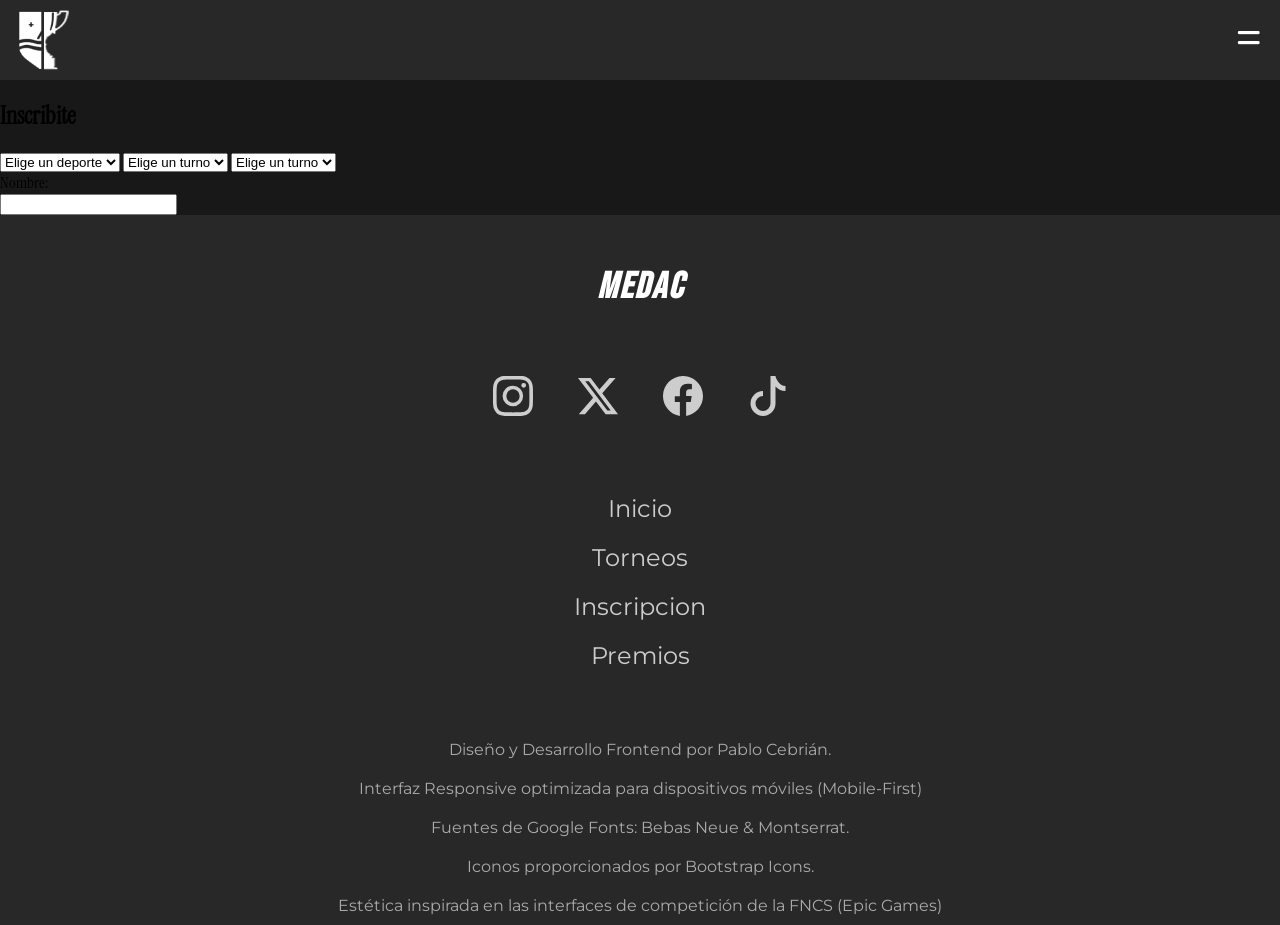
==== inscripcion.html @ 7f5a73b0 "pag torneo y empezar inscripcion" ====
<!DOCTYPE html>
<html lang="en">
<head>
    <meta charset="UTF-8">
    <meta name="viewport" content="width=device-width, initial-scale=1.0">
    <title>Torneo Medac</title>
    <link rel="stylesheet" href="styles.css">

    <!--FUENTES-->
    <link rel="preconnect" href="https://fonts.googleapis.com">
    <link rel="preconnect" href="https://fonts.gstatic.com" crossorigin>
    <link href="https://fonts.googleapis.com/css2?family=Bebas+Neue&family=Instrument+Serif:ital@0;1&family=Montserrat:ital,wght@0,100..900;1,100..900&family=Oswald:wght@200..700&family=Staatliches&display=swap" rel="stylesheet">
</head>
<body>
    <header class="header">
        <div class="header__image">
            <img src="img/logo.png" class="header__image" alt="">
        </div>
        <nav class="header__nav">
            <input type="checkbox" id="nav-checkbox">
            <label class="header__nav-button" for="nav-checkbox">=</label>
            <ul class="header__list-nav">
                <li class="header__list-item"><a href="index.html">Inicio</a></li>
                <li class="header__list-item"><a href="#">Torneos</a></li>
                <li class="header__list-item"><a href="">Inscripcion</a></li>
                <li class="header__list-item"><a href="">Premios</a></li>
            </ul>
        </nav>
    </header>

    <main>
        <form action="">
            <h2>Inscribite</h2>
            <select name="" id="">
                <option selected disabled hidden value="">Elige un deporte</option>
                <option value="">Futbol Sala</option>
                <option value="">Volleyball</option>
                <option value="">Baloncesto</option>
                <option value="">Pickelball</option>
            </select>

            <select name="" id="">
                <option selected disabled hidden value="">Elige un turno</option>
                <option value="">Mañanas</option>
                <option value="">Tardes</option>
            </select>

            <select name="" id="">
                <option selected disabled hidden value="">Elige un turno</option>
                <option value="">Mañanas</option>
                <option value="">Tardes</option>
            </select>

            <p>Nombre: </p>
            <input type="text">
        </form>
    </main>

    <footer>
        <div class="fotter--media">
            <h3>MEDAC</h3>
            <div class="media--icons">
                <a href="" class="media--enlace ig"><svg xmlns="http://www.w3.org/2000/svg" width="40" height="40" fill="currentColor" class="bi bi-instagram" viewBox="0 0 16 16">
<path d="M8 0C5.829 0 5.556.01 4.703.048 3.85.088 3.269.222 2.76.42a3.9 3.9 0 0 0-1.417.923A3.9 3.9 0 0 0 .42 2.76C.222 3.268.087 3.85.048 4.7.01 5.555 0 5.827 0 8.001c0 2.172.01 2.444.048 3.297.04.852.174 1.433.372 1.942.205.526.478.972.923 1.417.444.445.89.719 1.416.923.51.198 1.09.333 1.942.372C5.555 15.99 5.827 16 8 16s2.444-.01 3.298-.048c.851-.04 1.434-.174 1.943-.372a3.9 3.9 0 0 0 1.416-.923c.445-.445.718-.891.923-1.417.197-.509.332-1.09.372-1.942C15.99 10.445 16 10.173 16 8s-.01-2.445-.048-3.299c-.04-.851-.175-1.433-.372-1.941a3.9 3.9 0 0 0-.923-1.417A3.9 3.9 0 0 0 13.24.42c-.51-.198-1.092-.333-1.943-.372C10.443.01 10.172 0 7.998 0zm-.717 1.442h.718c2.136 0 2.389.007 3.232.046.78.035 1.204.166 1.486.275.373.145.64.319.92.599s.453.546.598.92c.11.281.24.705.275 1.485.039.843.047 1.096.047 3.231s-.008 2.389-.047 3.232c-.035.78-.166 1.203-.275 1.485a2.5 2.5 0 0 1-.599.919c-.28.28-.546.453-.92.598-.28.11-.704.24-1.485.276-.843.038-1.096.047-3.232.047s-2.39-.009-3.233-.047c-.78-.036-1.203-.166-1.485-.276a2.5 2.5 0 0 1-.92-.598 2.5 2.5 0 0 1-.6-.92c-.109-.281-.24-.705-.275-1.485-.038-.843-.046-1.096-.046-3.233s.008-2.388.046-3.231c.036-.78.166-1.204.276-1.486.145-.373.319-.64.599-.92s.546-.453.92-.598c.282-.11.705-.24 1.485-.276.738-.034 1.024-.044 2.515-.045zm4.988 1.328a.96.96 0 1 0 0 1.92.96.96 0 0 0 0-1.92m-4.27 1.122a4.109 4.109 0 1 0 0 8.217 4.109 4.109 0 0 0 0-8.217m0 1.441a2.667 2.667 0 1 1 0 5.334 2.667 2.667 0 0 1 0-5.334"/>
</svg></a>
                <a href="" class="media--enlace"> <svg xmlns="http://www.w3.org/2000/svg" width="40" height="40" fill="currentColor" class="bi bi-twitter-x" viewBox="0 0 16 16">
<path d="M12.6.75h2.454l-5.36 6.142L16 15.25h-4.937l-3.867-5.07-4.425 5.07H.316l5.733-6.57L0 .75h5.063l3.495 4.633L12.601.75Zm-.86 13.028h1.36L4.323 2.145H2.865z"/>
</svg></a>
                <a href="" class="media--enlace"><svg xmlns="http://www.w3.org/2000/svg" width="40" height="40" fill="currentColor" class="bi bi-facebook" viewBox="0 0 16 16">
<path d="M16 8.049c0-4.446-3.582-8.05-8-8.05C3.58 0-.002 3.603-.002 8.05c0 4.017 2.926 7.347 6.75 7.951v-5.625h-2.03V8.05H6.75V6.275c0-2.017 1.195-3.131 3.022-3.131.876 0 1.791.157 1.791.157v1.98h-1.009c-.993 0-1.303.621-1.303 1.258v1.51h2.218l-.354 2.326H9.25V16c3.824-.604 6.75-3.934 6.75-7.951"/>
</svg></a>
                <a href="" class="media--enlace"><svg xmlns="http://www.w3.org/2000/svg" width="40" height="40" fill="currentColor" class="bi bi-tiktok" viewBox="0 0 16 16">
<path d="M9 0h1.98c.144.715.54 1.617 1.235 2.512C12.895 3.389 13.797 4 15 4v2c-1.753 0-3.07-.814-4-1.829V11a5 5 0 1 1-5-5v2a3 3 0 1 0 3 3z"/>
</svg></a>
            </div>
        </div>

        <div class="footer--cuerpo">
            <a href="" class="footer--link">Inicio</a>
            <a href="" class="footer--link">Torneos</a>
            <a href="" class="footer--link">Inscripcion</a>
            <a href="" class="footer--link">Premios</a>
        </div>

        <div class="footer--creditos">
            <p>Diseño y Desarrollo Frontend por Pablo Cebrián.</p>
            <p>Interfaz Responsive optimizada para dispositivos móviles (Mobile-First)</p>
            <p>Fuentes de Google Fonts: Bebas Neue & Montserrat.</p>
            <p>Iconos proporcionados por Bootstrap Icons.</p>
            <p>Estética inspirada en las interfaces de competición de la FNCS (Epic Games)</p>
        </div>
    </footer>
</body>
</html>
---- styles.css ----
.instrument-serif-regular {
    font-family: "Instrument Serif", serif;
    font-weight: 400;
    font-style: normal;
}

.instrument-serif-regular-italic {
    font-family: "Instrument Serif", serif;
    font-weight: 400;
    font-style: italic;
}


body {
    font-family: "Instrument Serif";
    background-color: #f00;
    background-color: #181818;
    
}

body, header, ul, li, nav, p, div, a {
    margin: 0;
    padding: 0;
    box-sizing: border-box;
}


/*-----HEADER-------*/
.header {
    display: flex;
    width: 100vw;
    height: 80px;
    justify-content: space-between;
    align-items: center;
    font-size: 3rem;
    background-color: #282828;
    z-index: 1;
    
}

.header__image {
    display: grid;
    width: 64px;
    margin-left: 5px;
}



.header__nav-button {
    font-weight: 800;
    color: #fff;
    margin-right: 20px;
}

#nav-checkbox{
    display: none;
    color: white;
}

.header__list-nav {
    display: none;
    list-style: none;
    position: absolute;

}

label {
    font-weight: 700;
}

#nav-checkbox:checked ~ .header__list-nav {
    font-family: "Bebas Neue";
    width: 100%;
    height: 80vh;
    background-color: #383838;
    display: flex;
    position: absolute;
    flex-direction: column;
    justify-content: space-evenly;
    top: 80px;
    left: 0;
    z-index: 1;
}

.header__list-item {
    text-align: center;
    margin: 30px 0px;
    justify-content: space-around;
    width: 100%;
    padding: 0;
    margin: 0;
}

.header__list-item a {
    display: block;
    text-decoration: none;
    color: #ddd;
    box-sizing: border-box;
    padding: 15px;
    width: 100%;
    
}

/*-----HEADER-------*/


/*-----INICIO-------*/
    /*-----PORTADA-------*/
.portada {
    font-family: "Bebas Neue", sans-serif;
    display: flex;
    flex-direction: column;
    background-image: 
    linear-gradient(to top, #181818 12% , #0000 60%), 
    url('img/bg_hor_inicio.png');
    background-color: #181818;
    background-position: 51% -300%;
    background-size: 300%;
    background-repeat: no-repeat;
    width: 100%;
    min-height: 80vh;
}

.portada__texto {
    margin: auto;
    display: flex;
    flex-direction: column;
    margin-bottom: 7%;
}

.portada__texto h2 {

    font-size: 2.9em;
    padding: 20px;
    padding-bottom: 0;
    margin: 0;
    letter-spacing: 3px;
    text-wrap: pretty;
    text-align: center;
    color: #fff;
}

.portada__texto p {
    font-size: 1.7em;
    font-weight: 100;
    margin-top: 10px;
    padding: 0px 50px;
    text-wrap: pretty;
    text-align: center;
    color: #fff;
}

.portada__boton {
    font-family: "Bebas Neue", sans-serif;
    font-size: 1.8em;
    background-color: #eee; 
    width: 50%;
    padding: 5px 0;
    color: #000;
    border-radius: 20px;
    margin: auto;
    margin-top: 20px;
}
    /*-----PORTADA-------*/
    /*-----CUERPO-------*/

.inicio__cuerpo {
    display: flex;
    flex-direction: column;
    margin: 30px 0;
}
.inicio-seccion {
    width: 100%;
    font-family: "Staatliches", sans-serif;
    margin-bottom: 30px;
}

.seccion__titulo {
    margin: 5px 20px;
    color: #fff;
    font-size: 2em;
    font-weight: 500;
}

.inicio--carrusel {
    display: flex;
    width: 100%;
    overflow-x: auto;
    scroll-snap-type: x mandatory;
    scroll-snap-align: center;
}

.proximo-torneo {
    display: flex;
    flex-direction: column;
    margin: 100px;
    width: 90vw;
    min-width: 90%;
    height: 65vh;
    margin: 20px 10px 20px 8px;
    border-radius: 20px;
    box-shadow: 0 0 15px #aaa;
    text-decoration: none;
}


.torneo__img {
    height: 65%;
    width: 100%;
    background-position: 60% 50%;
    background-size: cover;
    border-radius: 20px 20px 0 0;
}
.torneo__img1 {
    background-image: url(img/futsal_img.png);
}
.torneo__img2 {
    background-image: url(img/baloncesto_img.png);
    background-position: 50% 50%;
}
.torneo__img3 {
    background-image: url(img/volleyball_img.png);
}

.torneo--turno {
    background-color: #f4f4f4;
    color: #181818;
    width: 25%;
    font-size: 1.3em;
    text-align: center;
    border-radius: 5px;
    padding: 3px;
    margin: 20px;
}

.torneo__info {
    height: 35%;
    background-color: #444;
    display: flex;
    flex-direction: column;
    color: #fff;
    border-radius: 0 0 20px 20px;
}

.info--titulo {
    font-size: 1.8em;
    margin: 2% 5%;
    margin-bottom: 1%;
}

.info--fecha {
    font-size: 1.2em;
    font-weight: 100;
    margin: 1% 5%;
    margin-bottom: 1%;
}

.deporteNumero {
    display: flex;
    padding: 0;
    margin: 0;
}

.deporteNumero h4 {
    font-size: 1.55em;
    padding: 5px;
    border-radius: 5px;
    background-color: #fff;
    color: #000;
    margin: 1% 5%;
    margin-right: 1%;
}

.deporteNumero h4:last-child {
    background-color:#0000;
    color: #ddd;
    font-size: 1.4em;

}


.seccion2--cuerpo {
    display: flex;
    width: 100%;
    flex-direction: column;
    padding: 10px;
    background: linear-gradient(to bottom, #444, #181818);
}

.seccion2--img {
    background-image: url(img/premios.png);
    margin: auto;
    margin-bottom: 10px;
    width: 95%;
    height: 25vh;
    background-size: cover;
    background-position: center;
    margin: 10px auto;
    border-radius: 10px;
}

.seccion2--cuerpo h4 {
    color: #fff;
    font-size: 2.3em;
    margin-top: 10px;
    margin-bottom: 10px;
    font-weight: 500;
    text-align: center;
}

.seccion2--cuerpo p {
    font-family: "Montserrat";
    color: #cdcdcd;
    text-align: center;
    margin: 10px;
    font-size: 1.3rem;
}
    /*-----CUERPO-------*/
    
    /*-----FOOTER-------*/
footer {
    display: flex;
    flex-direction: column;
    width: 100%;
    color: #aaa;
    background-color: #282828;
    font-family: "Montserrat";
}

.fotter--media h3 {
    color: #fff;
    width: 100%;
    font-size: 2.3rem;
    font-style: italic;
    font-family: "Bebas Neue";
    text-align: center;
    margin: 50px 0;
    letter-spacing: 2px;
}

.media--icons {
    width: 100%;
    display: flex;
    justify-content: center;
}
    
.media--enlace {
    display: grid;
    place-items: center;
    margin: 10px 15px;
    width: 55px;
    height: 55px;
    color: #cdcdcd;
}

.media--enlace:hover {
    background-color: blue;
}

.footer--cuerpo{
    display: flex;
    flex-direction: column;
    margin: 50px 0;
}

.footer--link {
    text-decoration: none;
    margin: auto;
    color: #cdcdcd;
    font-size: 1.5em;
    padding: 10px;
}

.footer--creditos {
    display: flex;
    flex-direction: column;
}

.footer--creditos p {
    text-align: center;
    margin: 10px;
}
    /*-----FOOTER-------*/
/*-----INICIO-------*/

/*-----TORNEOS-------*/
.deportes__list {
    font-family: "Bebas Neue";
    font-size: 1.3rem;
    display: flex;
    flex-wrap: wrap;
    color: #181818;
    padding: 10px 0;
    background: linear-gradient(to right, #131313, #999);
    min-height: 20px;
    gap: 20px;
}

.deportes__list--item {
    display: flex;
    justify-content: center;
    padding: 0;
    overflow: hidden;
    list-style: none;
    background-color: #efefef;
    border-radius: 5px;
    margin: auto 20px;
    flex-grow: 1;
    flex-shrink: 1;
    flex-basis: 40%;
}

.deportes__list--item label{
    width: 100%;
    height: 100%;
    text-align: center;
    padding: 2px;
}

.seleccion--turnos {
    display: flex;
    background-color: #aaa;
    margin-top: 10px;
    padding: 10px;
    font-size: 1.3rem;
    
}

.seleccion--turnos label {
    margin: auto;
    background-color: #efefef;
    font-family: "Bebas Neue";
    padding: 10px 20px;
    border-radius: 5px;
}


#turno-manana:checked ~ .seleccion__deportes .seleccion--turnos label[for="turno-manana"],
#turno-tarde:checked ~ .seleccion__deportes .seleccion--turnos label[for="turno-tarde"] {
    background-color: #ffcc00;
    color: black;
}


#ver-futbol:checked ~ .seleccion__deportes .deportes__list--item:has([for="ver-futbol"]),
#ver-volley:checked ~ .seleccion__deportes .deportes__list--item:has([for="ver-volley"]),
#ver-baloncesto:checked ~ .seleccion__deportes .deportes__list--item:has([for="ver-baloncesto"]),
#ver-pickelball:checked ~ .seleccion__deportes .deportes__list--item:has([for="ver-pickelball"]) {
    background-color: #ffcc00;
    color: black;
}

    /*-----TABLAS-------*/
.seccion__tablas {
    display: none;
    color: white;
    font-family: "Montserrat";
    margin: 0 10px;
}



#turno-tarde:checked ~ #ver-futbol:checked ~ .seccion__tablas.futbol.tarde,
#turno-manana:checked ~ #ver-volley:checked ~ .seccion__tablas.volley.mananas,
#turno-tarde:checked ~ #ver-volley:checked ~ .seccion__tablas.volley.tarde,
#turno-manana:checked ~ #ver-baloncesto:checked ~ .seccion__tablas.baloncesto.mananas,
#turno-tarde:checked ~ #ver-baloncesto:checked ~ .seccion__tablas.baloncesto.tarde,
#turno-manana:checked ~ #ver-pickelball:checked ~ .seccion__tablas.pickelball.mananas,
#turno-tarde:checked ~ #ver-pickelball:checked ~ .seccion__tablas.pickelball.tarde,
#turno-manana:checked ~ #ver-futbol:checked ~ .seccion__tablas.futbol.mananas {
    display: block;
}

.seccion__tablas h2 {
    color: #efefef;
    font-family: "Bebas Neue";
    text-align: center;
    font-size: 2.6em;
}

.tabla__clasificacion {
    border-collapse: collapse; 
    width: 100%; 
    text-align: center;
}

.tabla__clasificacion thead th {
    font-size: 1.1rem;
    height: 50px;
    background-color: #444;
}

.tabla__clasificacion th{
    padding: 5px 10px;
}
.tabla__clasificacion td {
    height: 70px;
}

.tabla__clasificacion--cuerpo tr td:first-child{
    font-family: "Bebas Neue";
    font-size: 2em;
}

.tabla__clasificacion--cuerpo tr:first-child td:first-child{
    box-shadow: inset 5px 0 0 0 #0f0;
}

.tabla__clasificacion--cuerpo tr:last-child td:first-child{
    box-shadow: inset 5px 0 0 0 #f00;
}


    /*-----TABLAS-------*/


/*-----TORNEOS-------*/
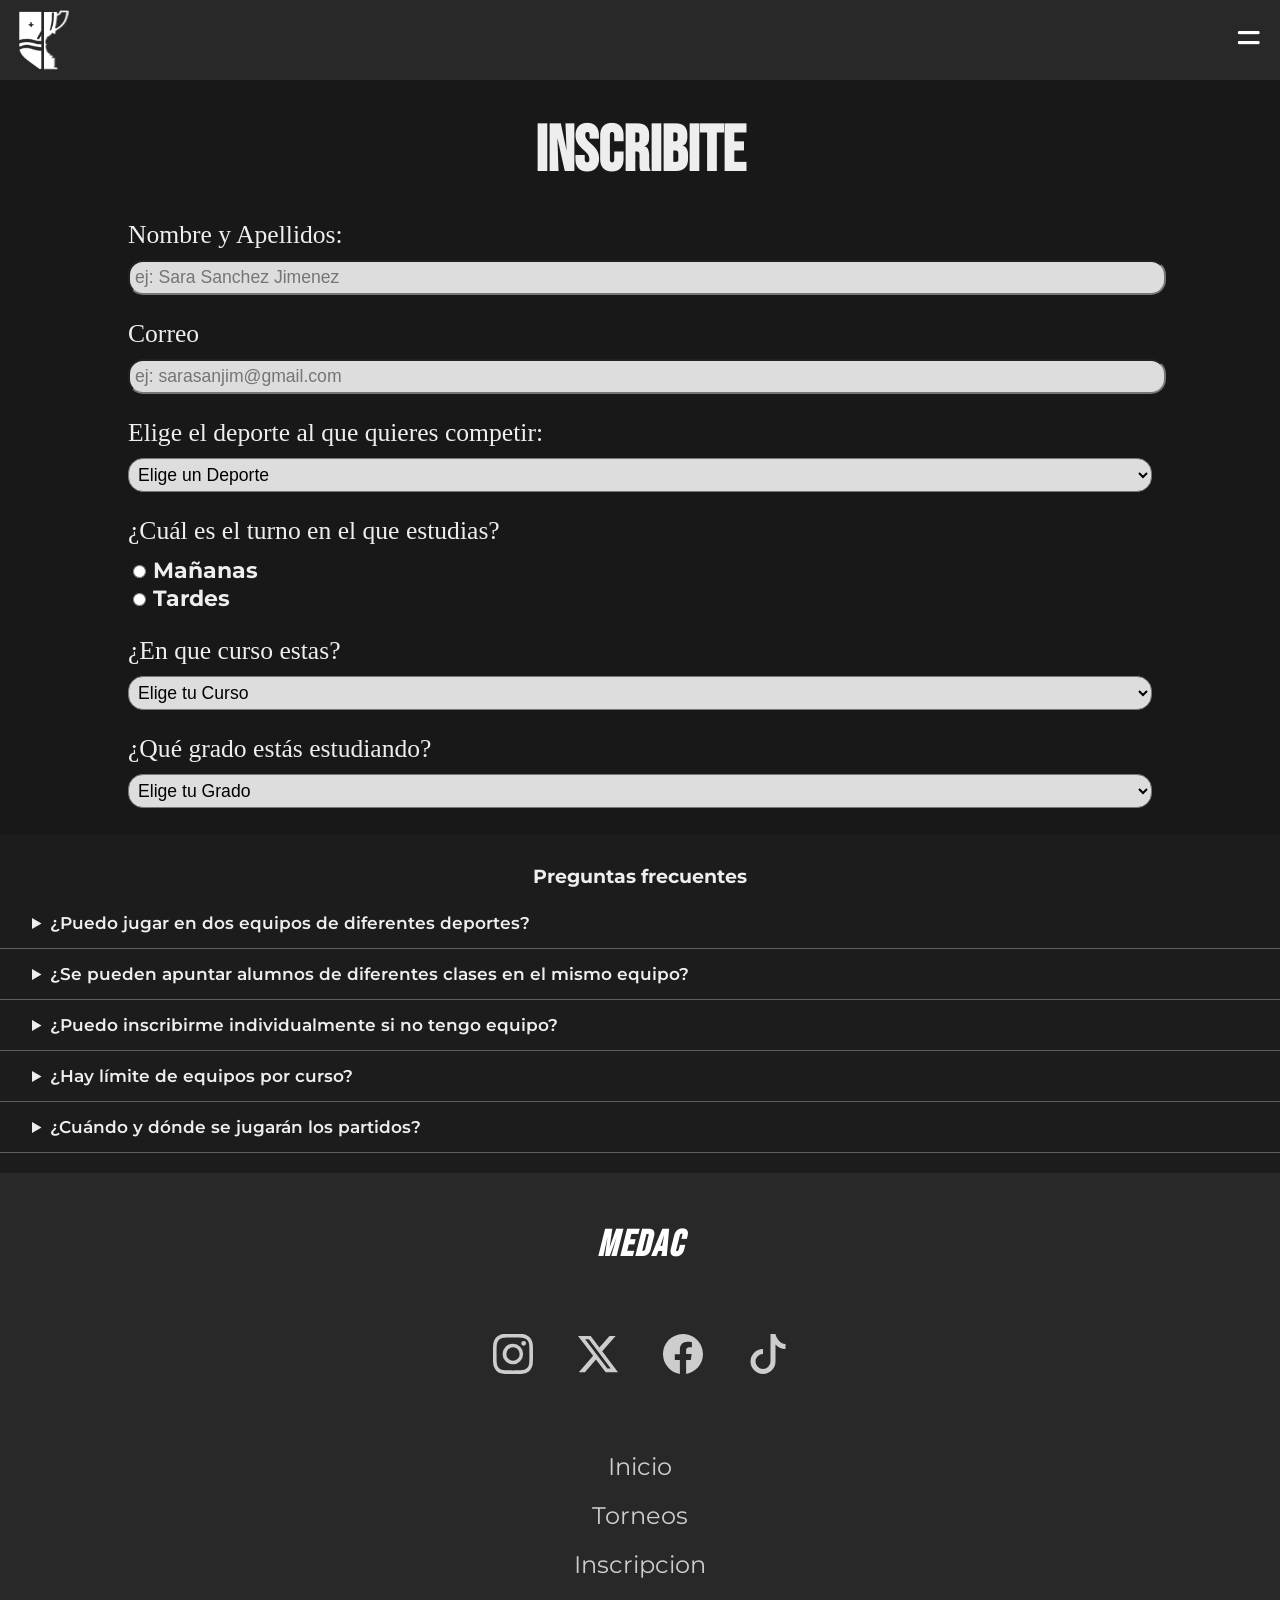
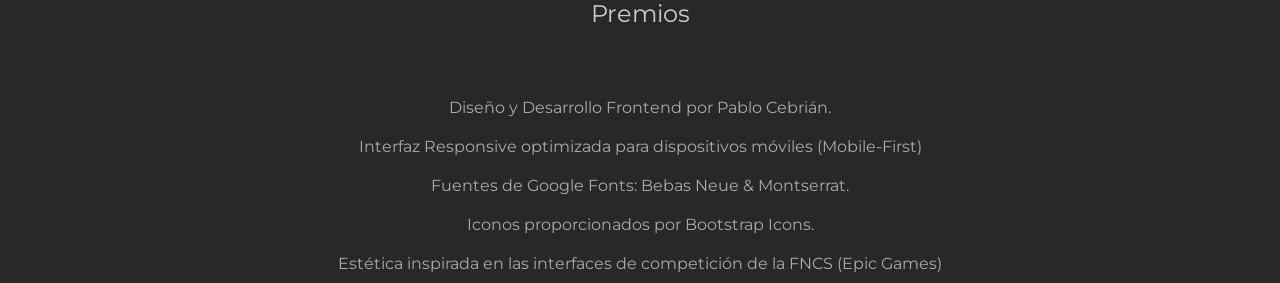
==== commit f9400663: "empezar con responsive" ====
--- a/inscripcion.html
+++ b/inscripcion.html
@@ -29,31 +29,107 @@
     </header>
 
     <main>
-        <form action="">
+        <form class="inscripcion__form" action="">
             <h2>Inscribite</h2>
-            <select name="" id="">
-                <option selected disabled hidden value="">Elige un deporte</option>
-                <option value="">Futbol Sala</option>
-                <option value="">Volleyball</option>
-                <option value="">Baloncesto</option>
-                <option value="">Pickelball</option>
-            </select>
+            <div class="inscripcion__apartado">
+                <p>Nombre y Apellidos: </p>
+                <input type="text" class="apartado--select" placeholder="ej: Sara Sanchez Jimenez">
+            </div>
 
-            <select name="" id="">
-                <option selected disabled hidden value="">Elige un turno</option>
-                <option value="">Mañanas</option>
-                <option value="">Tardes</option>
-            </select>
+            <div class="inscripcion__apartado">
+                <p>Correo</p>
+                <input type="email" class="apartado--select" placeholder="ej: sarasanjim@gmail.com">
+            </div>
 
-            <select name="" id="">
-                <option selected disabled hidden value="">Elige un turno</option>
-                <option value="">Mañanas</option>
-                <option value="">Tardes</option>
-            </select>
+            <div class="inscripcion__apartado">
+                <p>Elige el deporte al que quieres competir:</p>
+                <select class="apartado--select" name="" id="">
+                    <option selected disabled hidden value="">Elige un Deporte</option>
+                    <option value="">Futbol Sala</option>
+                    <option value="">Volleyball</option>
+                    <option value="">Baloncesto</option>
+                    <option value="">Pickelball</option>
+                </select>
+            </div>
 
-            <p>Nombre: </p>
-            <input type="text">
+
+            <div class="inscripcion__apartado apartado--turno">
+                <p>¿Cuál es el turno en el que estudias?</p>
+                <div class="turnos--inscripcion">
+                    <div>
+                        <input type="radio" id="manana-option" name="turnos">
+                        <label for="manana-option">Mañanas</label>
+                    </div>
+                    <div>
+                        <input type="radio" id="tarde-option" name="turnos">
+                        <label for="tarde-option">Tardes</label>
+                    </div>
+                </div>
+            </div>
+
+            <div class="inscripcion__apartado">
+                <p>¿En que curso estas?</p>
+                <select class="apartado--select" name="" id="">
+                    <option selected disabled hidden value="">Elige tu Curso</option>
+                    <option value="">1º</option>
+                    <option value="">2º</option>
+                </select>
+            </div>
+
+            <div class="inscripcion__apartado">
+                <p>¿Qué grado estás estudiando?</p>
+                <select class="apartado--select" name="grado" id="grado">
+                    <option selected disabled hidden value="">Elige tu Grado</option>
+                    
+                        <option value="teco">GM TEGI</option>
+                        <option value="tsaf">GS Acondicionamiento Físico (TSAF)</option>
+
+                        <option value="farmacia">GM Farmacia y Parafarmacia</option>
+                        <option value="higiene">GS Higiene Bucodental</option>
+                        <option value="dietetica">GS Dietética</option>
+                        <option value="laboratorio">GS Laboratorio Clínico y Biomédico</option>
+
+                        <option value="infantil">GS Educación Infantil</option>
+                        <option value="integracion">GS Integración Social</option>
+
+                        <option value="daw">GS DAW</option>
+                        <option value="marketing">GS Marketing y Publicidad</option>
+                        <option value="administracion">GS Administración y Finanzas</option>
+                </select>
+            </div>
         </form>
+
+        <div class="qya__section">
+            <h3>Preguntas frecuentes</h3>
+            
+            <div class="qya__preguntas">
+                <details>
+                    <summary>¿Puedo jugar en dos equipos de diferentes deportes?</summary>
+                    <p>Puedes jugar en tantos equipos como quieras, siempre y cuando esos equipos no compitan en el mismo torneo</p>
+                </details>
+                
+                <details>
+                    <summary>¿Se pueden apuntar alumnos de diferentes clases en el mismo equipo?</summary>
+                    <p>Solo si su clase no tiene paricipantes suficientes para formar un equipo</p>
+                </details>
+
+                <details>
+                    <summary>¿Puedo inscribirme individualmente si no tengo equipo?</summary>
+                    <p>Sí, indícalo en el formulario como "Jugador Libre" y te asignaremos a un equipo mixto si hay plazas disponibles.</p>
+                </details>
+
+                <details>
+                    <summary>¿Hay límite de equipos por curso?</summary>
+                    <p>Máximo 2 equipos por curso/clase.</p>
+                </details>
+
+                <details>
+                    <summary>¿Cuándo y dónde se jugarán los partidos?</summary>
+                    <p>Los partidos se jugaran en el pabellon del centro durante los descansos.</p>
+                </details>
+            </div>
+        </div>
+        
     </main>
 
     <footer>
@@ -76,9 +152,9 @@
         </div>
 
         <div class="footer--cuerpo">
-            <a href="" class="footer--link">Inicio</a>
-            <a href="" class="footer--link">Torneos</a>
-            <a href="" class="footer--link">Inscripcion</a>
+            <a href="index.html" class="footer--link">Inicio</a>
+            <a href="torneos.html" class="footer--link">Torneos</a>
+            <a href="inscripcion.html" class="footer--link">Inscripcion</a>
             <a href="" class="footer--link">Premios</a>
         </div>
 
--- a/styles.css
+++ b/styles.css
@@ -96,7 +96,7 @@
     text-decoration: none;
     color: #ddd;
     box-sizing: border-box;
-    padding: 15px;
+    padding: 50px 0;
     width: 100%;
     
 }
@@ -196,11 +196,12 @@
     margin: 100px;
     width: 90vw;
     min-width: 90%;
-    height: 65vh;
+    min-height: 65vh;
     margin: 20px 10px 20px 8px;
     border-radius: 20px;
     box-shadow: 0 0 15px #aaa;
     text-decoration: none;
+    padding-bottom: 10px;
 }
 
 
@@ -234,12 +235,13 @@
 }
 
 .torneo__info {
-    height: 35%;
+    min-height: 35%;
     background-color: #444;
     display: flex;
     flex-direction: column;
     color: #fff;
     border-radius: 0 0 20px 20px;
+    padding-bottom: 40px;
 }
 
 .info--titulo {
@@ -512,6 +514,266 @@
 
 
     /*-----TABLAS-------*/
-
-
-/*-----TORNEOS-------*/+/*-----TORNEOS-------*/
+
+
+/*-----INSCRIPCION-------*/
+.inscripcion__form {
+    display: flex;
+    flex-direction: column;
+
+    padding: 20px 0;
+    font-family: "Montserrat";
+    color: #eee;
+}
+
+.inscripcion__form h2 {
+    font-family: "Bebas Neue";
+    text-align: center;
+    text-transform: uppercase;
+    padding: 0;
+    margin: 1% 0;
+    font-size: 4em;
+    letter-spacing: 10%;
+}
+
+.inscripcion__apartado {
+    margin: 7px auto;
+    width: 80%;
+}
+
+.apartado--select {
+    width: 100%;
+    font-weight: 200;
+    font-size: 1.1rem;
+    padding: 5px;
+    border-radius: 15px;
+    background-color: #ddd;
+}
+
+
+.apartado--select option {
+    font-weight: 400;
+    font-size: 1.2rem;
+    padding: 150px 0;
+    color: #111;
+    border-radius: 10px;
+    width: 50%;
+}
+
+.apartado--select option:disabled {
+    color: white;
+}
+
+.inscripcion__apartado p{
+    font-family: "Oswald";
+    margin: 10px 0;
+    font-weight: 500;
+    font-size: 1.6rem;
+}
+
+.turnos--inscripcion {
+    display: flex;
+    flex-direction: column;
+}
+
+.apartado--turno label{
+    font-size: 1.4rem;
+}
+
+
+    /*-----QyA-------*/
+
+.qya__section {
+    background-color: #1c1c1c;
+    display: flex;
+    flex-direction: column;
+
+    padding: 20px 0;
+    font-family: "Montserrat";
+    color: #eee;
+}
+
+.qya__section h3 {
+    text-align: center;
+    padding: 5px;
+    margin: 5px;
+}
+
+.qya__preguntas {
+}
+
+.qya__preguntas {
+    margin: auto;
+    width: 100%;
+}
+
+.qya__preguntas summary{
+    padding: 15px 2.5%;
+    border-bottom: 0.5px solid #aaa7;
+    font-size: 1.05rem;
+    font-weight: 600;
+}
+
+.qya__preguntas p {
+    padding: 20px 20px;
+    text-align: justify;
+    background-color: #333;
+    width: 100%;
+    font-style: italic;
+    border-bottom: 2px solid #fff;
+    margin-bottom: 10px;
+}
+
+
+    /*-----QyA-------*/
+/*-----INSCRIPCION-------*/
+
+
+/*-----PREMIOS-------*/
+
+.premios__page {
+    font-family: "Bebas Neue";
+    color: #fff;
+}
+
+.premios__page h2 {
+    text-align: center;
+    font-size: 3.5em;
+    letter-spacing: 2px;
+    padding: 0;
+    margin: 10px;
+}
+
+.premios--section {
+    background-color: #444;
+    display: flex;
+    flex-direction: column;
+    border-radius: 10px;
+    padding: 15px;
+    margin: 20px;
+}
+
+.section--1{
+    border: 1px solid #ffd700;
+    box-shadow: 0 0 10px 0 #ffea00;
+}
+
+.section--2{
+    border: 1px solid #c0c0c0;
+    box-shadow: 0 0 10px 0 #c0c0c0;
+}
+
+.section--3{
+    border: 1px solid #cc8e34;
+    box-shadow: 0 0 10px 0 #cc8e34;
+}
+
+.premio--img1 {
+    background: url(img/1er_puesto.jpg);
+    background-position: center;
+    background-size: cover;
+}
+.premio--img2 {
+    background: url(img/2er_puesto.jpg);
+    background-position: center;
+    background-size: cover;
+}
+.premio--img3 {
+    background: url(img/3er_puesto.png);
+    background-position: center;
+    background-size: cover;
+}
+
+.premios--img{
+    box-sizing: border-box;
+    width: 100%;
+    height: 20vh;
+    margin: auto;
+    border-radius: 10px;
+    background-color: red;
+}
+
+
+.premios__entrega{
+    background: linear-gradient(#444 40%, #181818);
+    padding: 20px;
+}
+
+.premios__entrega h3 {
+    font-size: 2em;
+    text-wrap: balance;
+    margin: 0;
+}
+
+.entrega--texto p {
+    font-family: "Montserrat";
+    text-align: justify;
+    text-wrap: pretty;
+    margin: 20px 0;
+    font-size: 1.2rem;
+}
+
+.entrega--info {
+    margin: 20px 0;
+}
+
+.entrega--info h4 {
+    font-size: 1.5rem;
+    margin: 0;
+    padding: 0;
+}
+.entrega--info p {
+    font-size: 1rem;
+    margin: 0;
+}
+
+/*-----PREMIOS-------*/
+
+
+
+/*-----RESONPONSIVE-------*/
+
+    /*-----Inicio-------*/
+@media screen and (min-width: 395px) {
+    .portada {
+        background-position: center;
+        background-size: cover;
+    }
+}
+
+@media screen and (min-width: 624px){
+    .inicio-seccion {
+        width: 80%;
+        margin: auto;
+    }
+
+    .seccion2--img {
+        height: 40vh;
+    }
+}
+
+@media screen and (min-width: 1000px){
+    .inicio--carrusel {
+        justify-content: center;
+    }
+    
+    .proximo-torneo {
+        min-width: 300px;
+        width: 400px;
+        margin-right:20px;
+    }
+
+        .seccion2--img {
+        height: 50vh;
+    }
+}
+
+
+
+
+    /*-----Inicio-------*/
+
+
+
+/*-----RESONPONSIVE-------*/
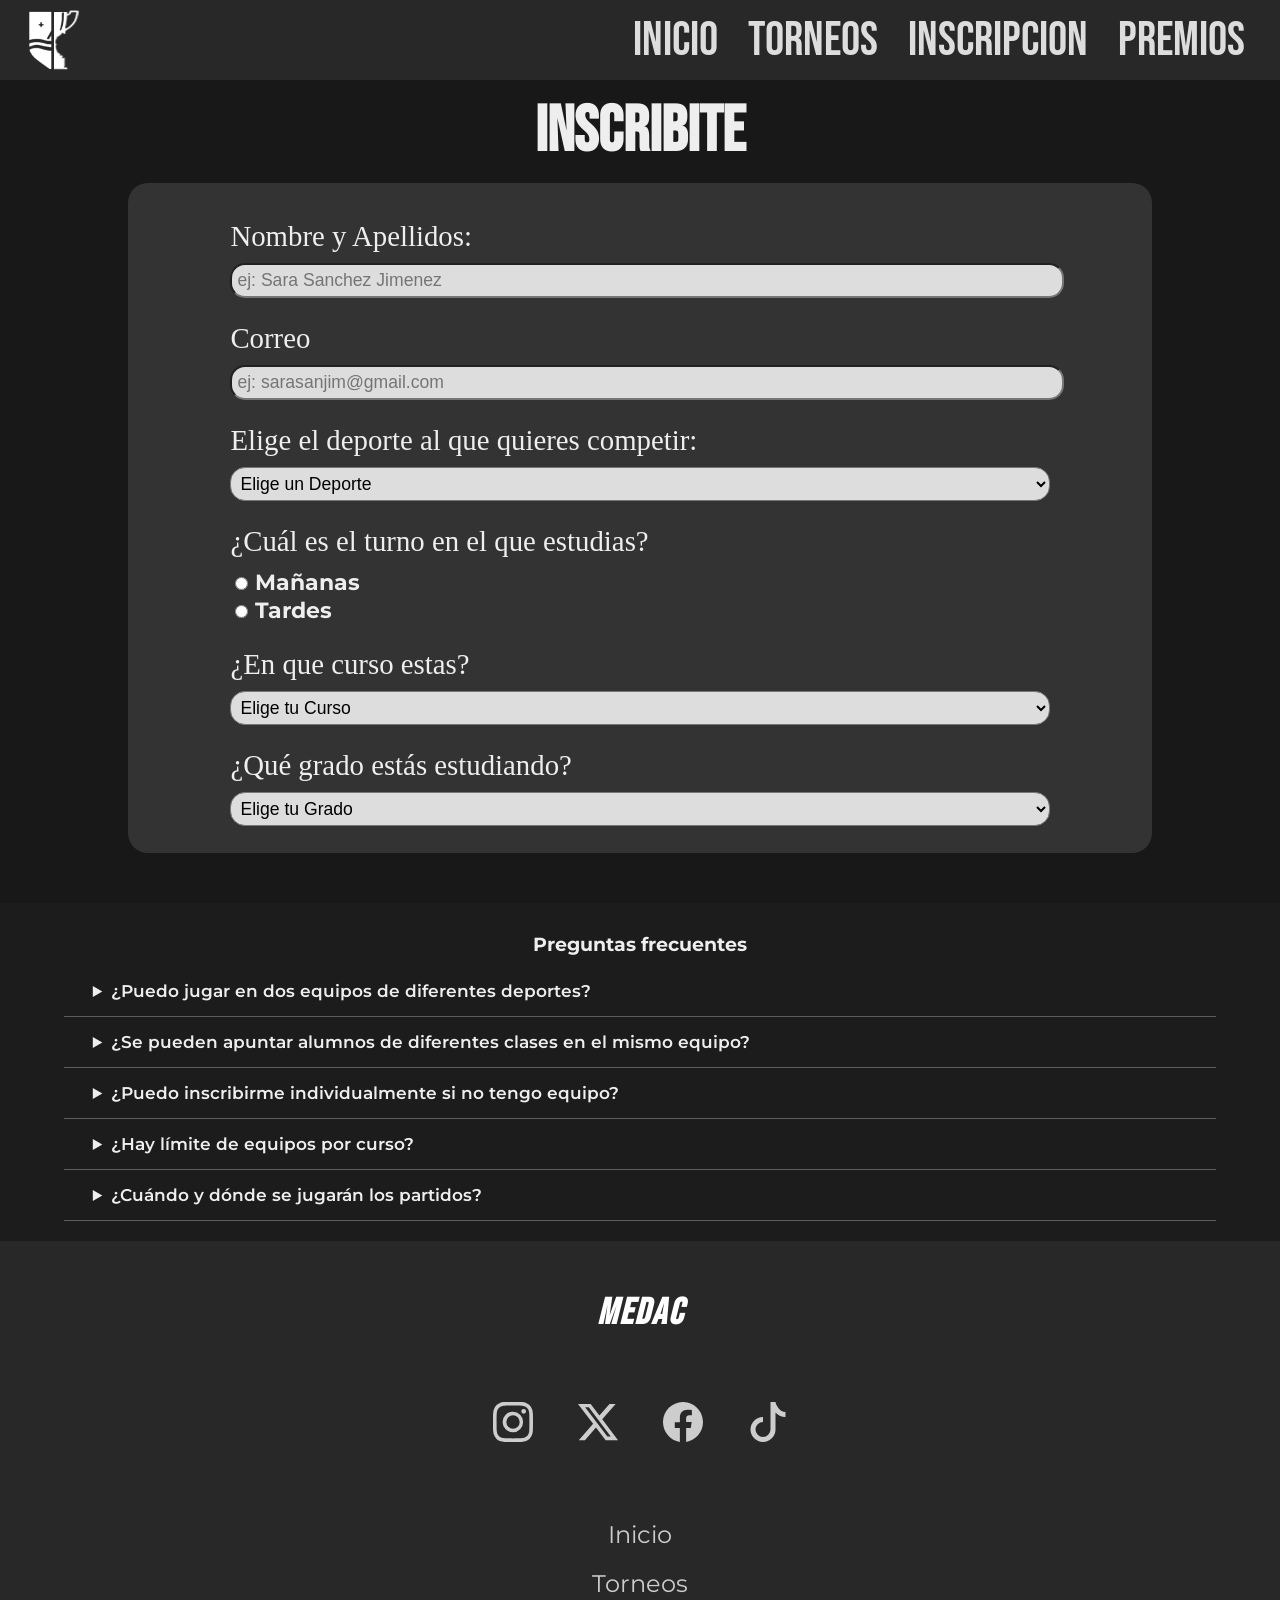
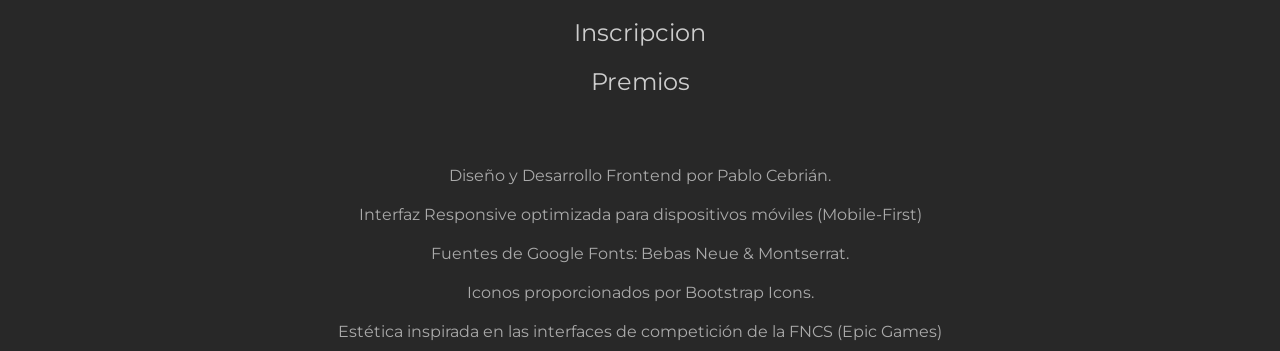
==== commit 8a73e44e: "proyecto terminado" ====
--- a/inscripcion.html
+++ b/inscripcion.html
@@ -21,85 +21,78 @@
             <label class="header__nav-button" for="nav-checkbox">=</label>
             <ul class="header__list-nav">
                 <li class="header__list-item"><a href="index.html">Inicio</a></li>
-                <li class="header__list-item"><a href="#">Torneos</a></li>
-                <li class="header__list-item"><a href="">Inscripcion</a></li>
-                <li class="header__list-item"><a href="">Premios</a></li>
+                <li class="header__list-item"><a href="torneos.html">Torneos</a></li>
+                <li class="header__list-item"><a href="#">Inscripcion</a></li>
+                <li class="header__list-item"><a href="premios.html">Premios</a></li>
             </ul>
         </nav>
     </header>
 
     <main>
-        <form class="inscripcion__form" action="">
+        <div class="inscripcion">
             <h2>Inscribite</h2>
-            <div class="inscripcion__apartado">
-                <p>Nombre y Apellidos: </p>
-                <input type="text" class="apartado--select" placeholder="ej: Sara Sanchez Jimenez">
-            </div>
-
-            <div class="inscripcion__apartado">
-                <p>Correo</p>
-                <input type="email" class="apartado--select" placeholder="ej: sarasanjim@gmail.com">
-            </div>
-
-            <div class="inscripcion__apartado">
-                <p>Elige el deporte al que quieres competir:</p>
-                <select class="apartado--select" name="" id="">
-                    <option selected disabled hidden value="">Elige un Deporte</option>
-                    <option value="">Futbol Sala</option>
-                    <option value="">Volleyball</option>
-                    <option value="">Baloncesto</option>
-                    <option value="">Pickelball</option>
-                </select>
-            </div>
-
-
-            <div class="inscripcion__apartado apartado--turno">
-                <p>¿Cuál es el turno en el que estudias?</p>
-                <div class="turnos--inscripcion">
-                    <div>
-                        <input type="radio" id="manana-option" name="turnos">
-                        <label for="manana-option">Mañanas</label>
-                    </div>
-                    <div>
-                        <input type="radio" id="tarde-option" name="turnos">
-                        <label for="tarde-option">Tardes</label>
+            <form class="inscripcion__form" action="">
+                <div class="inscripcion__apartado">
+                    <p>Nombre y Apellidos: </p>
+                    <input type="text" class="apartado--select" placeholder="ej: Sara Sanchez Jimenez">
+                </div>
+                <div class="inscripcion__apartado">
+                    <p>Correo</p>
+                    <input type="email" class="apartado--select" placeholder="ej: sarasanjim@gmail.com">
+                </div>
+                <div class="inscripcion__apartado">
+                    <p>Elige el deporte al que quieres competir:</p>
+                    <select class="apartado--select" name="" id="">
+                        <option selected disabled hidden value="">Elige un Deporte</option>
+                        <option value="">Futbol Sala</option>
+                        <option value="">Volleyball</option>
+                        <option value="">Baloncesto</option>
+                        <option value="">Pickelball</option>
+                    </select>
+                </div>
+                <div class="inscripcion__apartado apartado--turno">
+                    <p>¿Cuál es el turno en el que estudias?</p>
+                    <div class="turnos--inscripcion">
+                        <div>
+                            <input type="radio" id="manana-option" name="turnos">
+                            <label for="manana-option">Mañanas</label>
+                        </div>
+                        <div>
+                            <input type="radio" id="tarde-option" name="turnos">
+                            <label for="tarde-option">Tardes</label>
+                        </div>
                     </div>
                 </div>
-            </div>
+                <div class="inscripcion__apartado">
+                    <p>¿En que curso estas?</p>
+                    <select class="apartado--select" name="" id="">
+                        <option selected disabled hidden value="">Elige tu Curso</option>
+                        <option value="">1º</option>
+                        <option value="">2º</option>
+                    </select>
+                </div>
+                <div class="inscripcion__apartado">
+                    <p>¿Qué grado estás estudiando?</p>
+                    <select class="apartado--select" name="grado" id="grado">
+                        <option selected disabled hidden value="">Elige tu Grado</option>
+            
+                            <option value="teco">GM TEGI</option>
+                            <option value="tsaf">GS Acondicionamiento Físico (TSAF)</option>
+                            <option value="farmacia">GM Farmacia y Parafarmacia</option>
+                            <option value="higiene">GS Higiene Bucodental</option>
+                            <option value="dietetica">GS Dietética</option>
+                            <option value="laboratorio">GS Laboratorio Clínico y Biomédico</option>
+                            <option value="infantil">GS Educación Infantil</option>
+                            <option value="integracion">GS Integración Social</option>
+                            <option value="daw">GS DAW</option>
+                            <option value="marketing">GS Marketing y Publicidad</option>
+                            <option value="administracion">GS Administración y Finanzas</option>
+                    </select>
+                </div>
+            </form>
+        </div>
 
-            <div class="inscripcion__apartado">
-                <p>¿En que curso estas?</p>
-                <select class="apartado--select" name="" id="">
-                    <option selected disabled hidden value="">Elige tu Curso</option>
-                    <option value="">1º</option>
-                    <option value="">2º</option>
-                </select>
-            </div>
-
-            <div class="inscripcion__apartado">
-                <p>¿Qué grado estás estudiando?</p>
-                <select class="apartado--select" name="grado" id="grado">
-                    <option selected disabled hidden value="">Elige tu Grado</option>
-                    
-                        <option value="teco">GM TEGI</option>
-                        <option value="tsaf">GS Acondicionamiento Físico (TSAF)</option>
-
-                        <option value="farmacia">GM Farmacia y Parafarmacia</option>
-                        <option value="higiene">GS Higiene Bucodental</option>
-                        <option value="dietetica">GS Dietética</option>
-                        <option value="laboratorio">GS Laboratorio Clínico y Biomédico</option>
-
-                        <option value="infantil">GS Educación Infantil</option>
-                        <option value="integracion">GS Integración Social</option>
-
-                        <option value="daw">GS DAW</option>
-                        <option value="marketing">GS Marketing y Publicidad</option>
-                        <option value="administracion">GS Administración y Finanzas</option>
-                </select>
-            </div>
-        </form>
-
-        <div class="qya__section">
+        <div class="qya__section" id="qya__id">
             <h3>Preguntas frecuentes</h3>
             
             <div class="qya__preguntas">
@@ -154,8 +147,8 @@
         <div class="footer--cuerpo">
             <a href="index.html" class="footer--link">Inicio</a>
             <a href="torneos.html" class="footer--link">Torneos</a>
-            <a href="inscripcion.html" class="footer--link">Inscripcion</a>
-            <a href="" class="footer--link">Premios</a>
+            <a href="#" class="footer--link">Inscripcion</a>
+            <a href="premios.html" class="footer--link">Premios</a>
         </div>
 
         <div class="footer--creditos">
--- a/styles.css
+++ b/styles.css
@@ -28,7 +28,7 @@
 /*-----HEADER-------*/
 .header {
     display: flex;
-    width: 100vw;
+    width: 100%;
     height: 80px;
     justify-content: space-between;
     align-items: center;
@@ -38,6 +38,10 @@
     
 }
 
+.header * {
+    padding: 0 0px;
+}
+
 .header__image {
     display: grid;
     width: 64px;
@@ -49,7 +53,7 @@
 .header__nav-button {
     font-weight: 800;
     color: #fff;
-    margin-right: 20px;
+    padding-right: 20px;
 }
 
 #nav-checkbox{
@@ -152,7 +156,9 @@
 
 .portada__boton {
     font-family: "Bebas Neue", sans-serif;
-    font-size: 1.8em;
+    text-decoration: none;
+    text-align: center;
+    font-size: 3rem;
     background-color: #eee; 
     width: 50%;
     padding: 5px 0;
@@ -161,6 +167,11 @@
     margin: auto;
     margin-top: 20px;
 }
+
+.portada__boton:hover {
+    color: #ffd700;
+    background-color: #282828;
+}
     /*-----PORTADA-------*/
     /*-----CUERPO-------*/
 
@@ -188,29 +199,34 @@
     overflow-x: auto;
     scroll-snap-type: x mandatory;
     scroll-snap-align: center;
+    
+    padding: 20px;
+    gap: 25px;
 }
 
 .proximo-torneo {
     display: flex;
     flex-direction: column;
-    margin: 100px;
     width: 90vw;
     min-width: 90%;
     min-height: 65vh;
-    margin: 20px 10px 20px 8px;
     border-radius: 20px;
     box-shadow: 0 0 15px #aaa;
     text-decoration: none;
+    gap: 10px;
     padding-bottom: 10px;
 }
 
 
 .torneo__img {
-    height: 65%;
-    width: 100%;
+    height: 240px;
+    width: 100%;
+    flex-grow: 1;
     background-position: 60% 50%;
     background-size: cover;
+    flex-shrink: 0;
     border-radius: 20px 20px 0 0;
+    position: relative;
 }
 .torneo__img1 {
     background-image: url(img/futsal_img.png);
@@ -235,13 +251,16 @@
 }
 
 .torneo__info {
-    min-height: 35%;
+    height: 100%;
     background-color: #444;
     display: flex;
     flex-direction: column;
+    flex-grow: 1;
+    justify-content: space-between;
+    flex-grow: 1;
     color: #fff;
     border-radius: 0 0 20px 20px;
-    padding-bottom: 40px;
+    padding-bottom: 20px;
 }
 
 .info--titulo {
@@ -316,7 +335,46 @@
     text-align: center;
     margin: 10px;
     font-size: 1.3rem;
-}
+
+}
+
+.seccion3 {
+    margin-top: 20px;
+}
+
+.seccion3 .seccion__titulo{
+    font-size: 3em;
+    text-align: center;
+    text-wrap: balance;
+}
+
+.seccion3--cuerpo{
+    width: 100%;
+    display: flex;
+    justify-content: center;
+}
+.seccion3--cuerpo a{
+    font-size: 1.8rem;
+    text-decoration: none;
+    color: #111;
+    padding: 7px 12px;
+    background-color: #fff;
+    border-radius: 11px;
+}
+
+.seccion3--cuerpo a:hover {
+    background-color: #ffd700;
+    color: #000;
+}
+
+iframe {
+    display: flex;
+    margin: auto;
+    margin-top: 60px;
+    box-shadow: 0 0 20px #fff;
+    border-radius: 15px;
+}
+
     /*-----CUERPO-------*/
     
     /*-----FOOTER-------*/
@@ -356,7 +414,7 @@
 }
 
 .media--enlace:hover {
-    background-color: blue;
+    color: #ffd700;
 }
 
 .footer--cuerpo{
@@ -527,7 +585,8 @@
     color: #eee;
 }
 
-.inscripcion__form h2 {
+.inscripcion h2 {
+    color: #eee;
     font-family: "Bebas Neue";
     text-align: center;
     text-transform: uppercase;
@@ -600,8 +659,6 @@
     margin: 5px;
 }
 
-.qya__preguntas {
-}
 
 .qya__preguntas {
     margin: auto;
@@ -743,6 +800,77 @@
 }
 
 @media screen and (min-width: 624px){
+
+    /*NAV RESPONSIVE*/
+    .header {
+        width: 100%;
+        justify-content: space-between;
+        position: sticky;
+        top: 0;
+        height: 80px;
+    }
+
+    .header__nav {
+        height: 100%;
+    }
+
+    .header__image {
+        margin-left: 10px;
+    }
+    
+    .header__nav-button {
+        display: none;
+        
+    }
+    
+    .header__list-nav {
+        display: flex;
+        flex-direction: row;
+        position: relative;
+        gap: 20px;
+        height: 100%;
+    }
+
+    .header__list-item {
+        text-align: center;
+        margin: 0px 0px;
+        justify-content: space-around;
+        height: 100%;
+        width: 100%;
+        align-items: center;
+        padding: 0;
+        margin: 0;
+    }
+    
+    .header__list-item:last-child {
+        margin-right: 10px;
+    }
+    
+    .header__list-item a {
+        font-family: "Bebas Neue";
+        font-size: 2.5rem;
+        height: 100%;
+        display: inline-flex;
+        align-items: center;
+        justify-content: center;
+        text-decoration: none;
+        color: #ddd;
+        box-sizing: border-box;
+        padding: 0 5px;
+        width: 100%;
+        box-sizing: border-box;
+        
+    }
+    
+    .header__list-item a:hover {
+        box-sizing: border-box;
+        color: #ffd700;
+        box-shadow: inset 0px -5px 0 0px #ffd700; 
+        z-index: 1000;
+    }
+    
+    /*NAV RESPONSIVE*/
+
     .inicio-seccion {
         width: 80%;
         margin: auto;
@@ -751,21 +879,191 @@
     .seccion2--img {
         height: 40vh;
     }
+
+    .seccion3 {
+        display: flex;
+        flex-direction: column;
+        margin-top: 70px;
+        gap: 30px;
+    }
+
+    .seccion3--cuerpo a{
+    font-size: 3rem;
+    }   
+
+    /*INSCRIPCION RESPONSIVE*/
+    .inscripcion__form {
+        background-color: #333;
+        width: 90%;
+        margin: auto;
+        border-radius: 20px;
+        margin-bottom: 50px;
+    }
+
+    .inscripcion__apartado p{
+    font-size: 1.8rem;
+}
+
+    .qya__section {
+    }
+    
+    .qya__preguntas {
+        width: 90%;
+        margin: auto;
+
+    }
+
+    /*INSCRIPCIONM RESPONSIVE*/
 }
 
 @media screen and (min-width: 1000px){
+    .header__list-nav {
+        margin-right: 20px;
+    }
+
+    .header__list-item a {
+        font-size: 3rem;
+    }
+
+    .portada {
+        height: 90vh;
+    }
+
+
     .inicio--carrusel {
-        justify-content: center;
+
+        width: 100%;
+        margin: auto;
+        padding: 20px;
+        overflow-x: auto;
+        scroll-snap-type: x mandatory;
+        scroll-snap-align: center;
+        gap: 25px;
+
+    }
+
+    
+    .inicio-seccion {
+        margin-top: 50px;
+    }
+    .seccion1 {
+        margin-top: 0px;
     }
     
     .proximo-torneo {
         min-width: 300px;
         width: 400px;
-        margin-right:20px;
-    }
-
-        .seccion2--img {
-        height: 50vh;
+    }
+
+    .seccion2--texto{
+        width: 70%;
+        margin: auto;
+        text-wrap: pretty;
+    }
+
+    .seccion2--texto h4 {
+        font-size: 3rem;
+    }
+
+    .seccion2--texto p {
+        font-size: 1.8rem;
+    }
+
+    .seccion2--img {
+        height: 65vh;
+    }
+
+    .seccion3 {
+        width: 50%;
+    }
+
+    
+    /*-----TORNEOS-------*/
+
+    .seleccion__deportes {
+        justify-content: center;
+        margin: auto;
+        width: 95vw;
+    }
+
+    .seleccion--turnos label{
+        width: 40%;
+        justify-content: center;
+        text-align: center;
+    }
+
+    .deportes__list{
+        width: 95vw;
+        margin: auto;
+    }
+
+    .tabla__clasificacion {
+        width: 95vw;
+        margin: auto;
+    }
+    
+    /*-----TORNEOS-------*/
+
+
+    /*-----Premios-------*/
+    .premios--section {
+        width: 75vw;
+        margin-left: auto;
+        margin-right: auto;
+        font-size: 2em;
+        padding-bottom: 40px;
+    }
+
+    .premios--img {
+        height: 70vh;
+        width: 100%;
+        margin: auto;
+        box-shadow: 0 0 20px #fff;
+    }
+
+    .premios--text {
+        width: 90%;
+        margin: auto;
+        text-align: justify;
+    }
+
+    .premios__entrega {
+        width: 75vw;
+        margin: 80px auto;
+        border-radius: 20px;
+    }
+
+    .premios__entrega h3 {
+        text-align: center;
+        font-size: 3em;
+    }
+
+    .entrega--texto {
+        width: 80%;
+        margin: auto;
+    }
+    
+    .entrega--texto p {
+        font-size: 2em;
+
+    }
+
+    .entrega--info {
+        margin-top: 30px;
+    }
+
+    .entrega--info h4{
+        font-size: 3em;
+    }
+    .entrega--info p{
+        font-size: 1.6em;
+    }
+
+    /*-----PREMIOS-------*/
+
+        /*INSCRIPCION RESPONSIVE*/
+    .inscripcion__form {
+        width: 80%;
     }
 }
 
@@ -775,5 +1073,6 @@
     /*-----Inicio-------*/
 
 
+    
 
 /*-----RESONPONSIVE-------*/
